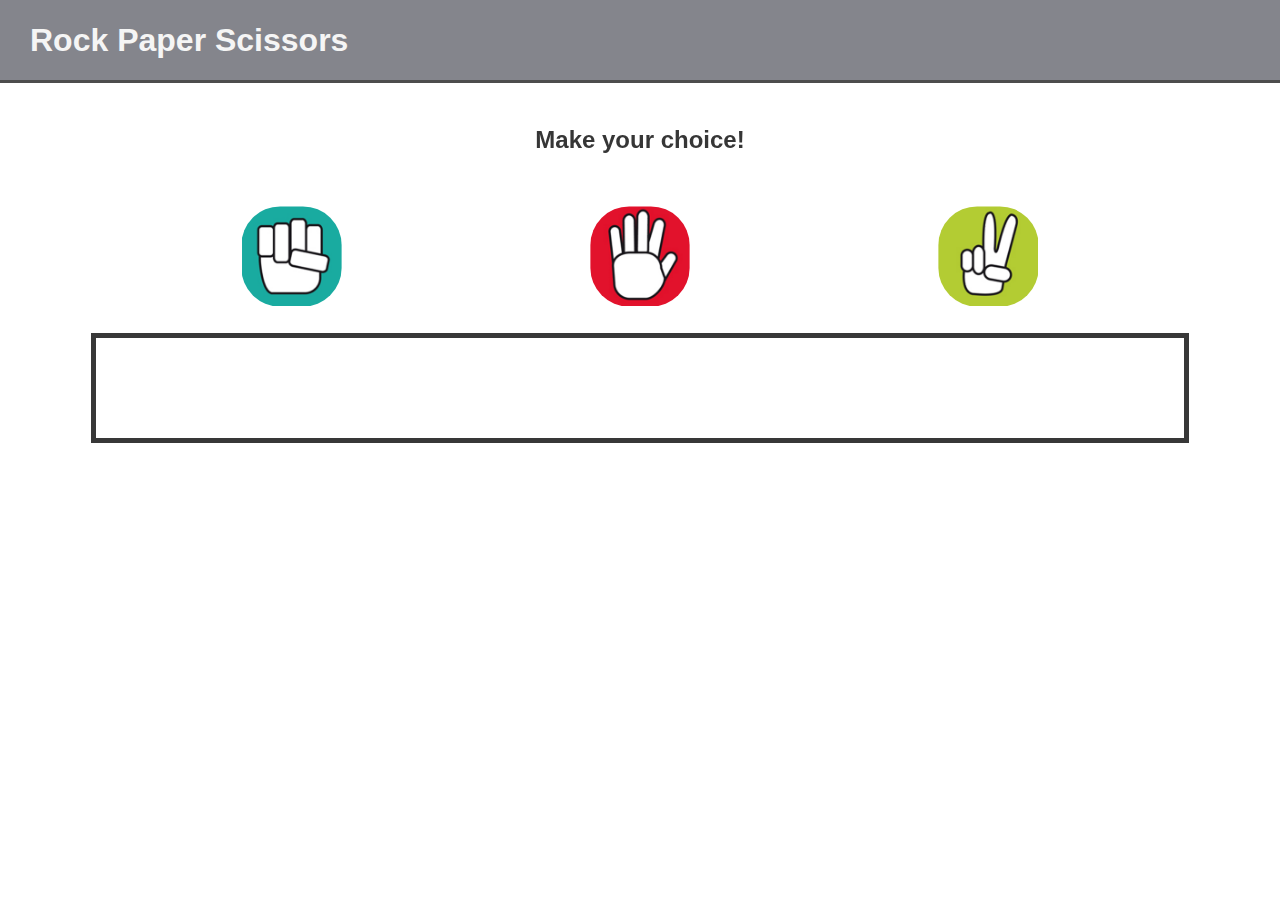
==== index-improved.html @ 1ead64e6 "added div for results. Made flex container for results div. Added space-evenly to pictures wrapper." ====
<!DOCTYPE html>
<html>
<head>
  <title>Rock Paper Scissors</title>
  <link rel="stylesheet" type="text/css" href="stylesheet.css">
  <meta name="viewport" content="width=device-width" initial-scale="1" charset="UTF-8"/> 
</head>
<body>

  <div id = 'header'>
    <h1>Rock Paper Scissors</h1>
  </div>
  <div id = "choiceWrap">
    <h2>Make your choice!</h2>
  </div>
  <div id = 'pictures'>
      <img id= "rock" src= "imgs/rock.png">
      <img id= "paper" src= "imgs/paper.png">
      <img id= "scissors" src= "imgs/scissors.png">
  </div>
  <div id = 'results'>
    
  </div>
  

  <script src = 'script.js'></script>
</body>
</html>
---- stylesheet.css ----
body {
    font-family: Arial, Helvetica, sans-serif;
    margin: 0 0 0 0;
}

h1{
    display: inline-flex;
    margin-left: 30px;
}

#header {   
    position: fixed;
    top: 0px;
    width: 100%;
    height: 80px;
    border-bottom:3px solid rgb(77, 77, 77);
    background-color: #84858c;
    color: whitesmoke;
    justify-content: center;
    align-content: center;
}

#choiceWrap{
    display: block;
    position: fixed;
    width: 100%;
    height: 80px;
    top:80px;
    text-align: center;
    vertical-align: middle;
    line-height: 80px;
}
h2{
    color: rgb(54, 54, 54);
}

#pictures{
    display: flex;
    justify-content: space-evenly;
    margin-top: 20px;

}

#rock{
    display: inline-block;
    width: 100px;
    height: 100px;
    margin: 180px 0px auto 0px;
    padding: 0.5%;
    border-radius: 40%;
    cursor: pointer;
}   

#paper{
    display: block;
    position: relative;
    width: 100px;
    height: 100px;
    margin: 180px 0px auto 0px;
    padding: .5%;
    border-radius: 40%;
    cursor: pointer;
}  

#scissors{
    display: block;
    position: relative;
    width: 100px;
    height: 100px;
    margin: 180px 0px auto 0px;
    padding: .5%;
    border-radius: 40%;
    cursor: pointer;
} 

#results{
    display: flex;
    flex-wrap: wrap;
    justify-content: space-evenly;
    border: 5px solid rgb(56, 56, 56);
    min-height: 100px;
    max-width: 85%;
    margin: 20px auto 0px auto;
}
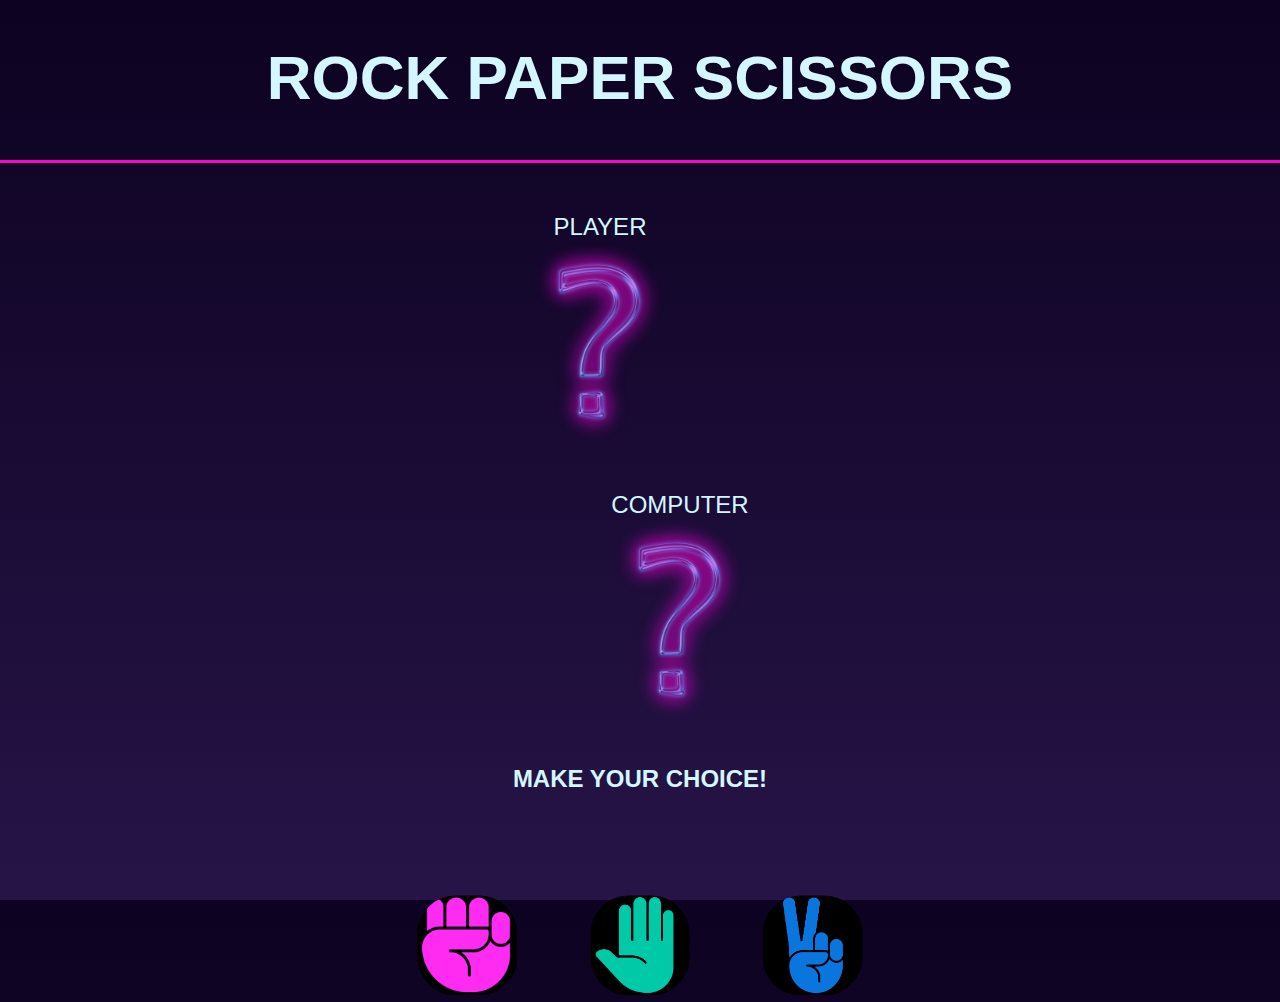
==== commit efd35978: "Design changes. Adaptivity needs work." ====
--- a/index-improved.html
+++ b/index-improved.html
@@ -6,22 +6,34 @@
   <meta name="viewport" content="width=device-width" initial-scale="1" charset="UTF-8"/> 
 </head>
 <body>
-
   <div id = 'header'>
     <h1>Rock Paper Scissors</h1>
   </div>
-  <div id = "choiceWrap">
-    <h2>Make your choice!</h2>
+
+  <div id="player" class="playground">
+    <span class="playgroundText">Player</span>
+    <img class="questionPic" src="imgs/questionMark.png" alt="questionMark">
   </div>
-  <div id = 'pictures'>
-      <img id= "rock" src= "imgs/rock.png">
-      <img id= "paper" src= "imgs/paper.png">
-      <img id= "scissors" src= "imgs/scissors.png">
-  </div>
-  <div id = 'results'>
-    
+
+  <div id="computer" class="playground">
+    <span class="playgroundText">Computer</span>
+    <img class="questionPic" src="imgs/questionMark.png" alt="questionMark">
   </div>
   
+  <div id = "choiceWrap">
+    <h2 id= "header2">Make your choice!</h2>
+  </div>
+
+  <div id = 'pictures'>
+      <img id= "rock" class="rockPaperScissors" src= "imgs/rock.png">
+      <img id= "paper" class="rockPaperScissors" src= "imgs/paper.png">
+      <img id= "scissors" class="rockPaperScissors" src= "imgs/scissors.png">
+  </div>
+
+<!--   <footer>
+  <a href="https://www.vecteezy.com/free-vector/rock-paper-scissors">Rock Paper Scissors Vectors by Vecteezy</a>
+    <a href="https://pngio.com/images/png-a74489.html" target="_blank">15 Purple question mark png for free download on mbtskoudsalg</a>
+  </footer> -->
 
   <script src = 'script.js'></script>
 </body>
--- a/stylesheet.css
+++ b/stylesheet.css
@@ -1,84 +1,112 @@
+
+html{
+    height: 100%;
+}
+
 body {
-    font-family: Arial, Helvetica, sans-serif;
-    margin: 0 0 0 0;
+    font-family: -apple-system, BlinkMacSystemFont, 'Segoe UI', Roboto, Oxygen, Ubuntu, Cantarell, 'Open Sans', 'Helvetica Neue', sans-serif;
+    text-transform: uppercase;
+    margin: 0px 0px 0px 0px;
+    width: 100%;
+    height: 100%;
+    background: rgb(38,20,71);
+    background: linear-gradient(0deg, rgba(38,20,71,1) 0%, rgba(13,2,33,1) 100%);
+    color: rgb(211, 246, 255);
 }
 
 h1{
     display: inline-flex;
-    margin-left: 30px;
+    font-size: 62px;
+
 }
 
 #header {   
-    position: fixed;
+    position: relative;
+    display: flex;
     top: 0px;
     width: 100%;
-    height: 80px;
-    border-bottom:3px solid rgb(77, 77, 77);
-    background-color: #84858c;
-    color: whitesmoke;
+    min-height: 160px;
+    border-bottom:3px solid rgb(247, 6, 207);
     justify-content: center;
-    align-content: center;
+    vertical-align: middle;
 }
 
+.playground{
+    position: relative;
+    display: flex;
+    flex-direction: column;
+    flex-wrap: wrap;
+    width: fit-content;
+    margin-top: 50px;
+}
+
+#player {
+    float: left;
+    margin-left: 500px;
+
+}
+
+#computer {
+    float: right;
+    margin-right: 500px;
+}
+
+.playgroundText{
+    margin: 0 auto 0 auto;
+    font-size: 24px;
+}
+
+
+
+.questionPic{
+    width: 200px;
+    height: auto;
+}
+
+.choices {
+    font-size: 30px;
+    margin: auto 100px auto 100px;
+}
+
+
 #choiceWrap{
-    display: block;
-    position: fixed;
+    display: flex;
+    position: relative;
     width: 100%;
-    height: 80px;
-    top:80px;
-    text-align: center;
+    margin-top: 50px;
+    justify-content: center;
     vertical-align: middle;
     line-height: 80px;
 }
-h2{
-    color: rgb(54, 54, 54);
-}
 
 #pictures{
+    position: relative;
     display: flex;
-    justify-content: space-evenly;
-    margin-top: 20px;
+    justify-content: center;
+    margin-top: 50px;
 
 }
 
-#rock{
+
+.rockPaperScissors{
     display: inline-block;
     width: 100px;
     height: 100px;
-    margin: 180px 0px auto 0px;
+    margin: 0px 30px auto 30px;
     padding: 0.5%;
     border-radius: 40%;
     cursor: pointer;
-}   
+}
+   
 
-#paper{
-    display: block;
-    position: relative;
-    width: 100px;
-    height: 100px;
-    margin: 180px 0px auto 0px;
-    padding: .5%;
+
+#rockChosen{
+    display: inline-flex;
+    float: right;
+    width: 150px;
+    height: 150px;
+    padding: 0.5%;
+    margin: auto 0px auto 200px;
     border-radius: 40%;
-    cursor: pointer;
-}  
 
-#scissors{
-    display: block;
-    position: relative;
-    width: 100px;
-    height: 100px;
-    margin: 180px 0px auto 0px;
-    padding: .5%;
-    border-radius: 40%;
-    cursor: pointer;
-} 
-
-#results{
-    display: flex;
-    flex-wrap: wrap;
-    justify-content: space-evenly;
-    border: 5px solid rgb(56, 56, 56);
-    min-height: 100px;
-    max-width: 85%;
-    margin: 20px auto 0px auto;
-}+}
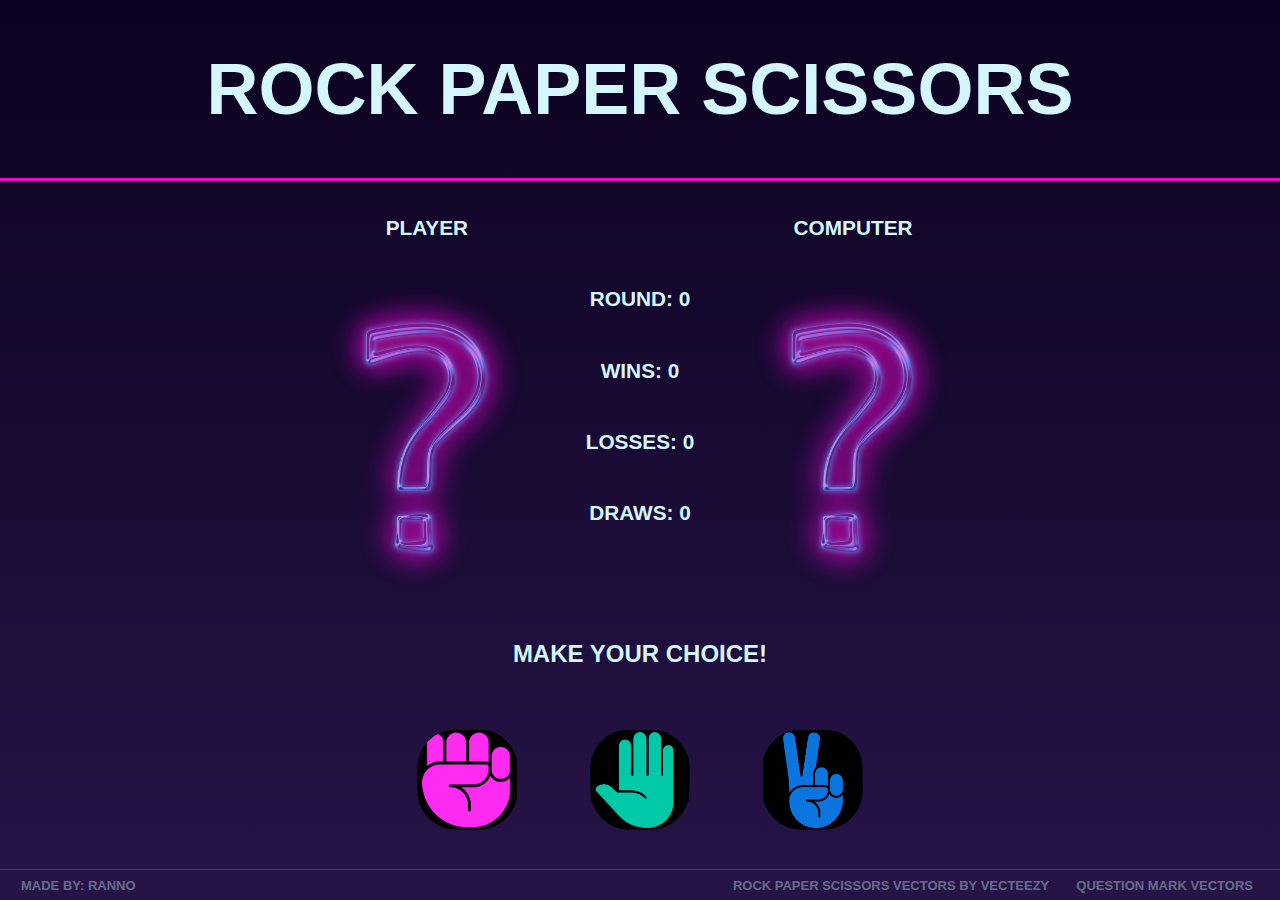
==== commit 6c9e8472: "Positioned text and pictures, added footer. Improved adaptivity" ====
--- a/index-improved.html
+++ b/index-improved.html
@@ -10,17 +10,23 @@
     <h1>Rock Paper Scissors</h1>
   </div>
 
-  <div id="player" class="playground">
-    <span class="playgroundText">Player</span>
-    <img class="questionPic" src="imgs/questionMark.png" alt="questionMark">
-  </div>
+  <main id="playgroundContainer">
+    <div id="characterP">Player</div>
+    <div id="playerHand">
+      <img class="handPic playerPic" src="imgs/questionMark.png" alt="questionMark">
+    </div>
+    <div id="roundCount">Round: 0</div>
+    <div id="winCount">Wins: 0</div>
+    <div id="lossCount">Losses: 0</div>
+    <div id="drawCount">Draws: 0</div>
+    <div id="playAgain"></div>
+    <div id="characterC">Computer</div>
+    <div id="computerHand"> 
+      <img class="handPic computerPic" src="imgs/questionMark.png" alt="questionMark">
+    </div>
+  </main>
 
-  <div id="computer" class="playground">
-    <span class="playgroundText">Computer</span>
-    <img class="questionPic" src="imgs/questionMark.png" alt="questionMark">
-  </div>
-  
-  <div id = "choiceWrap">
+  <div id = "header2Wrap">
     <h2 id= "header2">Make your choice!</h2>
   </div>
 
@@ -30,10 +36,18 @@
       <img id= "scissors" class="rockPaperScissors" src= "imgs/scissors.png">
   </div>
 
-<!--   <footer>
-  <a href="https://www.vecteezy.com/free-vector/rock-paper-scissors">Rock Paper Scissors Vectors by Vecteezy</a>
-    <a href="https://pngio.com/images/png-a74489.html" target="_blank">15 Purple question mark png for free download on mbtskoudsalg</a>
-  </footer> -->
+  <footer class="footerBar">
+
+      <div class="leftFooter">
+        <a href="https://github.com/RannoL/rock-paper-scissors" target="_blank">Made by: Ranno</a>
+      </div>
+
+      <div class="rightFooter">
+        <a href="https://www.vecteezy.com/free-vector/rock-paper-scissors" target="_blank">Rock Paper Scissors Vectors by Vecteezy</a>
+        <a href="https://pngio.com/images/png-a74489.html" target="_blank" target="_blank">Question Mark Vectors</a>
+    </div>
+
+</footer>
 
   <script src = 'script.js'></script>
 </body>
--- a/stylesheet.css
+++ b/stylesheet.css
@@ -1,4 +1,3 @@
-
 html{
     height: 100%;
 }
@@ -6,18 +5,61 @@
 body {
     font-family: -apple-system, BlinkMacSystemFont, 'Segoe UI', Roboto, Oxygen, Ubuntu, Cantarell, 'Open Sans', 'Helvetica Neue', sans-serif;
     text-transform: uppercase;
-    margin: 0px 0px 0px 0px;
+    margin: 0;
     width: 100%;
     height: 100%;
     background: rgb(38,20,71);
     background: linear-gradient(0deg, rgba(38,20,71,1) 0%, rgba(13,2,33,1) 100%);
     color: rgb(211, 246, 255);
+    font-weight: bolder;
 }
 
 h1{
     display: inline-flex;
-    font-size: 62px;
+    font-size: 4.5rem;
 
+}
+
+main {
+    font-size: 1.3rem;
+}
+
+a{
+    text-decoration: none;
+    padding: 0 15px;
+}
+
+.footerBar {
+    position: fixed;
+    bottom: 0px;
+    background-color: rgb(38,20,71);
+    border-top: 1px solid rgba(247, 6, 207, 0.575);
+    width: 100%;
+    height: 30px;
+    font-size: 13px;
+}
+
+.leftFooter{
+    height: 100%;
+    display: inline-flex;
+    align-items: center;
+}
+
+.leftFooter a{
+   color: rgba(211, 246, 255, 0.4);
+   padding: 0 0 0 21px
+}
+
+.rightFooter{
+    display: inline-flex;
+    float: right;
+    height: 100%;
+    align-items: center;
+}
+
+.rightFooter a{
+   color: rgba(211, 246, 255, 0.4);
+   padding: 0 27px 0 0px;
 }
 
 #header {   
@@ -31,59 +73,78 @@
     vertical-align: middle;
 }
 
-.playground{
-    position: relative;
-    display: flex;
-    flex-direction: column;
-    flex-wrap: wrap;
-    width: fit-content;
-    margin-top: 50px;
+
+#playgroundContainer{
+    display: grid;
+    grid-template-columns: 17% auto 17%;
+    grid-template-rows: repeat(6, 13%);
+    grid-template-areas: 
+    "characterP . characterC"
+    "playerHand rounds computerHand"
+    "playerHand wins computerHand"
+    "playerHand losses computerHand"
+    "playerHand draws computerHand"
+    "playerHand playAgain computerHand";
+    justify-content: center;
+    justify-items: center;
+    margin-top: 35px;
+    margin-bottom: 50px;
+    column-gap: 50px;
+    row-gap: 25px;
 }
 
-#player {
-    float: left;
-    margin-left: 500px;
-
+.handPic{
+    height: 300px;
 }
 
-#computer {
-    float: right;
-    margin-right: 500px;
+#playerHand {
+    grid-area: playerHand;
 }
 
-.playgroundText{
-    margin: 0 auto 0 auto;
-    font-size: 24px;
+#computerHand{
+    grid-area: computerHand;
 }
 
-
-
-.questionPic{
-    width: 200px;
-    height: auto;
+#characterP{
+    grid-area: characterP;
 }
 
-.choices {
-    font-size: 30px;
-    margin: auto 100px auto 100px;
+#characterC {
+    grid-area: characterC;
 }
 
+#roundCount {
+    grid-area: rounds;
+}
 
-#choiceWrap{
+#winCount {
+    grid-area: wins;
+}
+
+#lossCount {
+    grid-area: losses;
+}
+
+#drawCount {
+    grid-area: draws;
+}
+
+#playAgain {
+    grid-area: playAgain;
+}
+
+#header2Wrap{
     display: flex;
     position: relative;
     width: 100%;
-    margin-top: 50px;
     justify-content: center;
-    vertical-align: middle;
-    line-height: 80px;
 }
 
 #pictures{
     position: relative;
     display: flex;
     justify-content: center;
-    margin-top: 50px;
+    margin-top: 35px;
 
 }
 
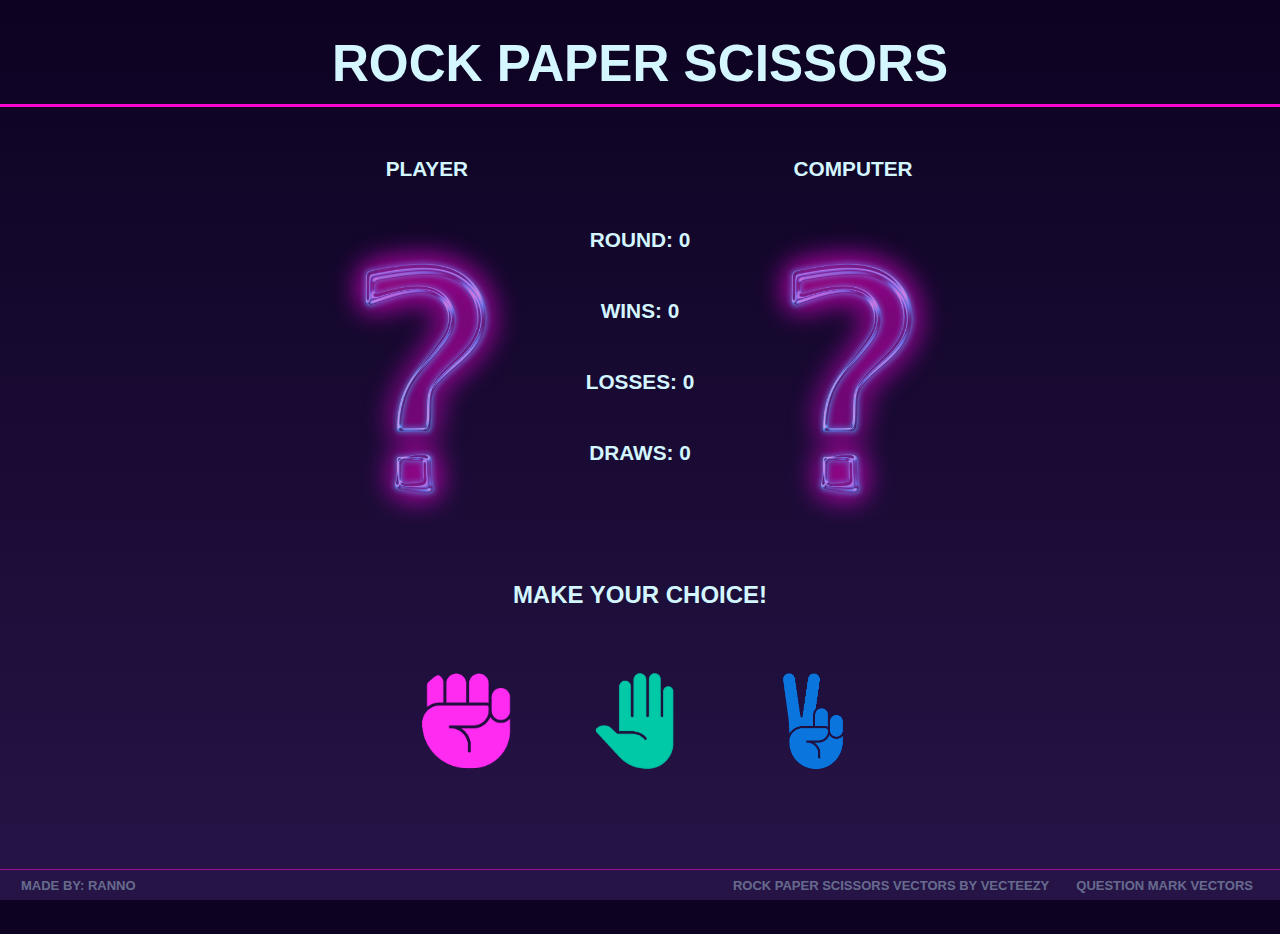
==== commit 581bb2ea: "Header smaller, hover for choices" ====
--- a/index-improved.html
+++ b/index-improved.html
@@ -6,7 +6,8 @@
   <meta name="viewport" content="width=device-width" initial-scale="1" charset="UTF-8"/> 
 </head>
 <body>
-  <div id = 'header'>
+
+  <div id = 'headerBar'>
     <h1>Rock Paper Scissors</h1>
   </div>
 
--- a/stylesheet.css
+++ b/stylesheet.css
@@ -14,9 +14,17 @@
     font-weight: bolder;
 }
 
+#headerBar {   
+    position: static;
+    width: 100%;
+    height: 70px;
+    border-bottom:3px solid rgb(247, 6, 207);
+    text-align: center;
+}
+
+
 h1{
-    display: inline-flex;
-    font-size: 4.5rem;
+    font-size: 3.2rem;
 
 }
 
@@ -62,16 +70,7 @@
    padding: 0 27px 0 0px;
 }
 
-#header {   
-    position: relative;
-    display: flex;
-    top: 0px;
-    width: 100%;
-    min-height: 160px;
-    border-bottom:3px solid rgb(247, 6, 207);
-    justify-content: center;
-    vertical-align: middle;
-}
+
 
 
 #playgroundContainer{
@@ -87,7 +86,7 @@
     "playerHand playAgain computerHand";
     justify-content: center;
     justify-items: center;
-    margin-top: 35px;
+    margin-top: 50px;
     margin-bottom: 50px;
     column-gap: 50px;
     row-gap: 25px;
@@ -159,15 +158,9 @@
     cursor: pointer;
 }
    
-
-
-#rockChosen{
-    display: inline-flex;
-    float: right;
+.rockPaperScissors:hover {
+    transition: ease-in-out;
     width: 150px;
     height: 150px;
-    padding: 0.5%;
-    margin: auto 0px auto 200px;
-    border-radius: 40%;
-
+    background-color:rgba(247, 6, 207, 0.575);
 }
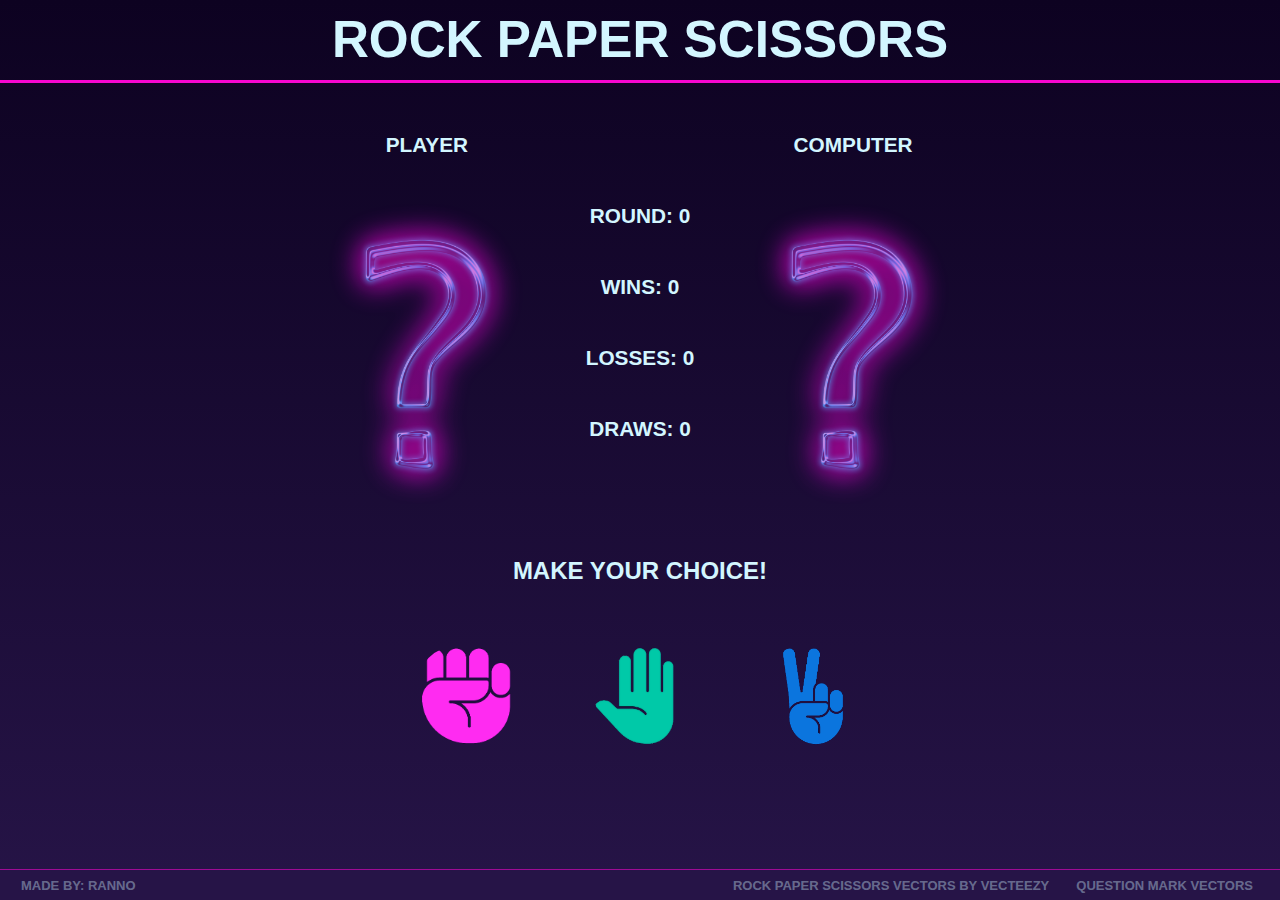
==== commit 4b1ea2bd: "Shows player choice in the playground" ====
--- a/index-improved.html
+++ b/index-improved.html
@@ -31,7 +31,7 @@
     <h2 id= "header2">Make your choice!</h2>
   </div>
 
-  <div id = 'pictures'>
+  <div id = 'choices'>
       <img id= "rock" class="rockPaperScissors" src= "imgs/rock.png">
       <img id= "paper" class="rockPaperScissors" src= "imgs/paper.png">
       <img id= "scissors" class="rockPaperScissors" src= "imgs/scissors.png">
--- a/stylesheet.css
+++ b/stylesheet.css
@@ -15,15 +15,17 @@
 }
 
 #headerBar {   
-    position: static;
+    display: inline-flex;
     width: 100%;
-    height: 70px;
+    min-height: 80px;
     border-bottom:3px solid rgb(247, 6, 207);
-    text-align: center;
+    justify-content: center;
+    align-content: center;
 }
 
 
 h1{
+    margin: 10px 0 0 0 ;
     font-size: 3.2rem;
 
 }
@@ -139,7 +141,7 @@
     justify-content: center;
 }
 
-#pictures{
+#choices{
     position: relative;
     display: flex;
     justify-content: center;
@@ -164,3 +166,9 @@
     height: 150px;
     background-color:rgba(247, 6, 207, 0.575);
 }
+
+.choiceMade{
+    width: 200px;
+    height: 200px;
+    margin-top: 50px;
+}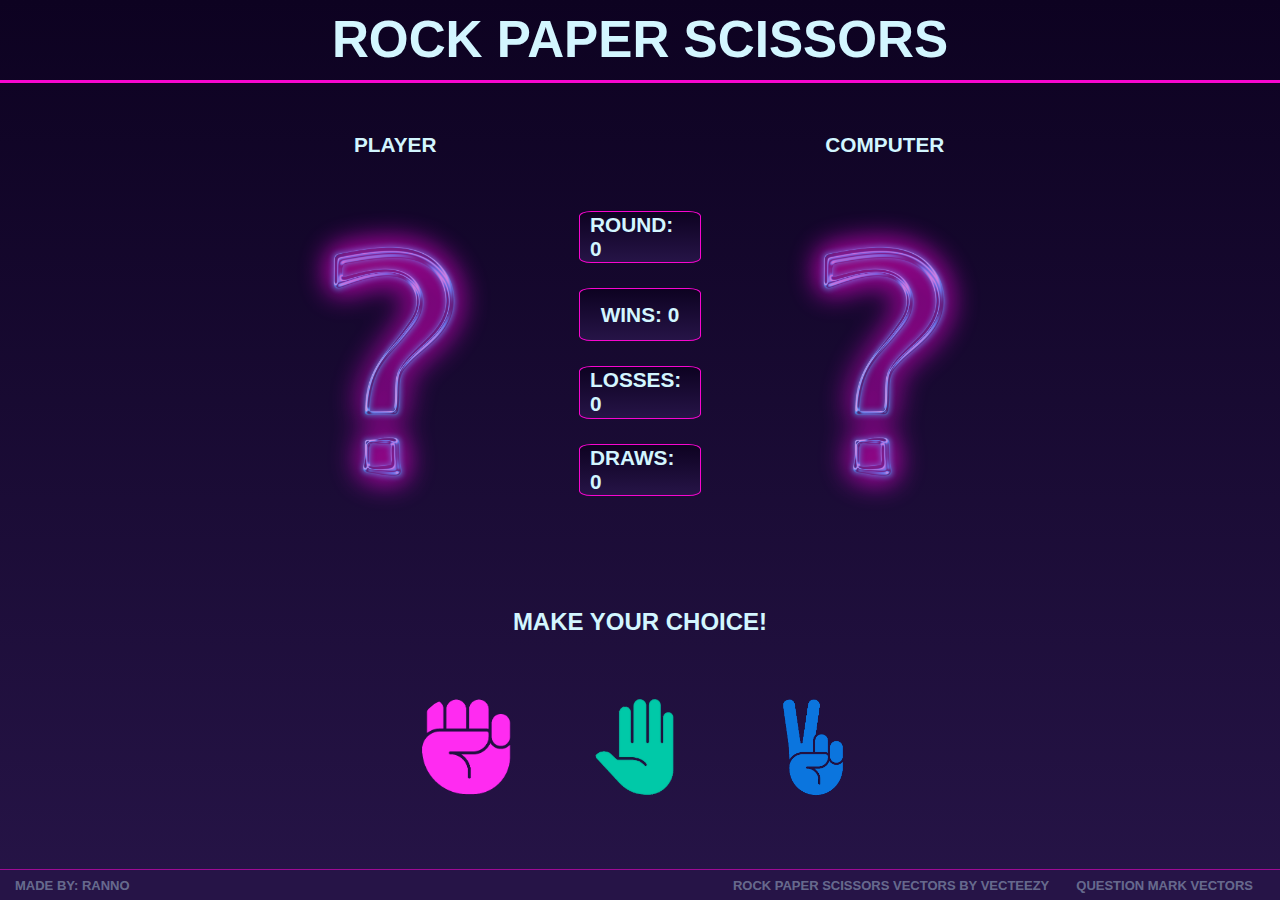
==== commit 0b7bc457: "Changed hover design on choices, added boxes for playground text and variables for them in script" ====
--- a/index-improved.html
+++ b/index-improved.html
@@ -16,10 +16,10 @@
     <div id="playerHand">
       <img class="handPic playerPic" src="imgs/questionMark.png" alt="questionMark">
     </div>
-    <div id="roundCount">Round: 0</div>
-    <div id="winCount">Wins: 0</div>
-    <div id="lossCount">Losses: 0</div>
-    <div id="drawCount">Draws: 0</div>
+    <div id="roundCount" class='pinkBox'>Round: 0</div>
+    <div id="winCount" class='pinkBox'>Wins: 0</div>
+    <div id="lossCount" class='pinkBox'>Losses: 0</div>
+    <div id="drawCount" class='pinkBox'>Draws: 0</div>
     <div id="playAgain"></div>
     <div id="characterC">Computer</div>
     <div id="computerHand"> 
--- a/stylesheet.css
+++ b/stylesheet.css
@@ -57,7 +57,7 @@
 
 .leftFooter a{
    color: rgba(211, 246, 255, 0.4);
-   padding: 0 0 0 21px
+   padding: 0 0 0 15px
 }
 
 .rightFooter{
@@ -90,7 +90,7 @@
     justify-items: center;
     margin-top: 50px;
     margin-bottom: 50px;
-    column-gap: 50px;
+    column-gap: 75px;
     row-gap: 25px;
 }
 
@@ -114,12 +114,25 @@
     grid-area: characterC;
 }
 
+.pinkBox{
+    display: flex;
+    width: 100px;
+    background: rgb(38,20,71);
+    background: linear-gradient(0deg, rgba(38,20,71,1) 0%, rgba(13,2,33,1) 100%); ;
+    justify-content: center;
+    align-items: center;
+    border: 1px solid rgb(247, 6, 207);
+    padding: 10px;
+    border-radius: 10%;
+}
+
 #roundCount {
-    grid-area: rounds;
+    grid-area: rounds;   
 }
 
 #winCount {
     grid-area: wins;
+    
 }
 
 #lossCount {
@@ -151,6 +164,7 @@
 
 
 .rockPaperScissors{
+    transition: .3s ease;
     display: inline-block;
     width: 100px;
     height: 100px;
@@ -161,10 +175,14 @@
 }
    
 .rockPaperScissors:hover {
-    transition: ease-in-out;
+    transition: all .3s ease;
     width: 150px;
     height: 150px;
-    background-color:rgba(247, 6, 207, 0.575);
+    -webkit-filter: drop-shadow(1px 1px 0 black)
+                    drop-shadow(-1px -1px 0 rgba(247, 6, 207, 0.616));
+    filter: drop-shadow(1px 1px 0 black)
+            drop-shadow(-1px -1px 0 rgba(247, 6, 207, 0.589));
+   /*  background-color:rgba(247, 6, 207, 0.575); */
 }
 
 .choiceMade{
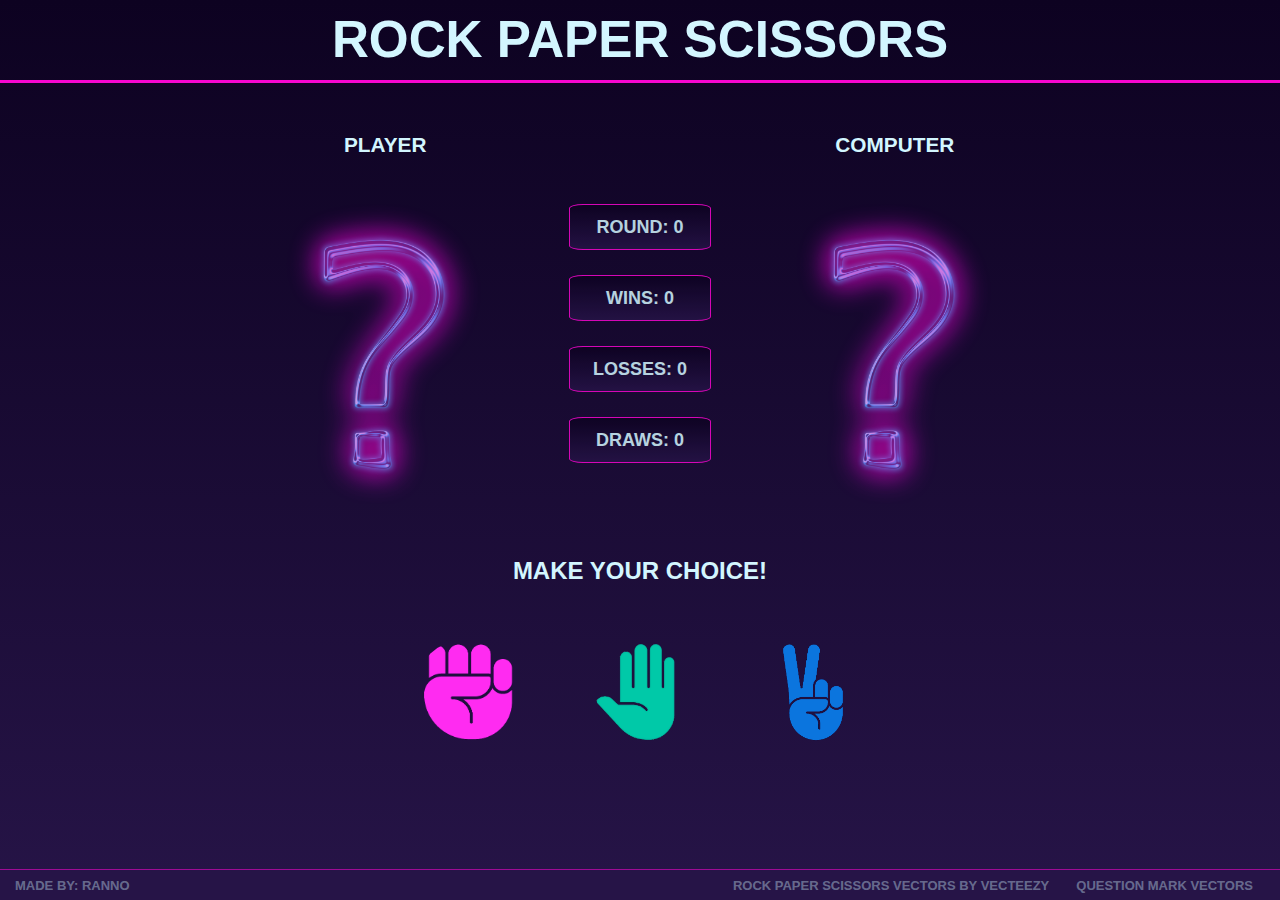
==== commit b4099625: "Added animations, counter to 5 wins, game end functions" ====
--- a/index-improved.html
+++ b/index-improved.html
@@ -16,6 +16,7 @@
     <div id="playerHand">
       <img class="handPic playerPic" src="imgs/questionMark.png" alt="questionMark">
     </div>
+    <div id="result"><button type = "button" class= 'button'></button></div>
     <div id="roundCount" class='pinkBox'>Round: 0</div>
     <div id="winCount" class='pinkBox'>Wins: 0</div>
     <div id="lossCount" class='pinkBox'>Losses: 0</div>
@@ -32,9 +33,15 @@
   </div>
 
   <div id = 'choices'>
-      <img id= "rock" class="rockPaperScissors" src= "imgs/rock.png">
-      <img id= "paper" class="rockPaperScissors" src= "imgs/paper.png">
-      <img id= "scissors" class="rockPaperScissors" src= "imgs/scissors.png">
+      <button type= 'button' id= 'rockButton' class='button'>
+        <img id= "rock" class="rockPaperScissors" src= "imgs/rock.png">
+      </button>
+      <button type= 'button' id= 'paperButton' class='button'>
+        <img id= "paper" class="rockPaperScissors" src= "imgs/paper.png">
+      </button>
+      <button type= 'button' id= 'scissorsButton' class='button'>
+        <img id= "scissors" class="rockPaperScissors" src= "imgs/scissors.png">
+      </button>
   </div>
 
   <footer class="footerBar">
--- a/stylesheet.css
+++ b/stylesheet.css
@@ -80,7 +80,7 @@
     grid-template-columns: 17% auto 17%;
     grid-template-rows: repeat(6, 13%);
     grid-template-areas: 
-    "characterP . characterC"
+    "characterP result characterC"
     "playerHand rounds computerHand"
     "playerHand wins computerHand"
     "playerHand losses computerHand"
@@ -116,7 +116,7 @@
 
 .pinkBox{
     display: flex;
-    width: 100px;
+    width: 120px;
     background: rgb(38,20,71);
     background: linear-gradient(0deg, rgba(38,20,71,1) 0%, rgba(13,2,33,1) 100%); ;
     justify-content: center;
@@ -124,6 +124,9 @@
     border: 1px solid rgb(247, 6, 207);
     padding: 10px;
     border-radius: 10%;
+    font-size: 18px;
+    opacity: 0.85;
+    transition: .6s ease;
 }
 
 #roundCount {
@@ -147,6 +150,10 @@
     grid-area: playAgain;
 }
 
+#results {
+    grid-area: result;
+}
+
 #header2Wrap{
     display: flex;
     position: relative;
@@ -162,6 +169,12 @@
 
 }
 
+.button {
+    background-color: transparent;
+    border: none;
+    outline-style: none;
+    cursor: pointer;
+}
 
 .rockPaperScissors{
     transition: .3s ease;
@@ -171,7 +184,6 @@
     margin: 0px 30px auto 30px;
     padding: 0.5%;
     border-radius: 40%;
-    cursor: pointer;
 }
    
 .rockPaperScissors:hover {
@@ -182,11 +194,44 @@
                     drop-shadow(-1px -1px 0 rgba(247, 6, 207, 0.616));
     filter: drop-shadow(1px 1px 0 black)
             drop-shadow(-1px -1px 0 rgba(247, 6, 207, 0.589));
-   /*  background-color:rgba(247, 6, 207, 0.575); */
 }
 
 .choiceMade{
     width: 200px;
     height: 200px;
     margin-top: 50px;
-}+    transition: .2s ease-in-out ;
+}
+
+.win{
+    background: rgb(1, 255, 107);
+    color: rgb(43, 43, 43);
+    transition: .2s ease;
+    opacity: 1;
+}
+
+.lose {
+    background: rgb(253, 29, 83);
+    transition: .2s ease;
+    opacity: 1;
+}
+
+.draw {
+    background: rgb(249,200,14);
+    color: rgb(43, 43, 43);
+    transition: .2s ease;
+    opacity: 1;
+}
+
+.playAgain {
+    width: 300px;
+    cursor: pointer;
+}
+
+.endGame {
+    transition: .5s ease-in-out;
+    pointer-events: none;
+    filter: grayscale(100%);
+    opacity: 0.1;
+}
+
